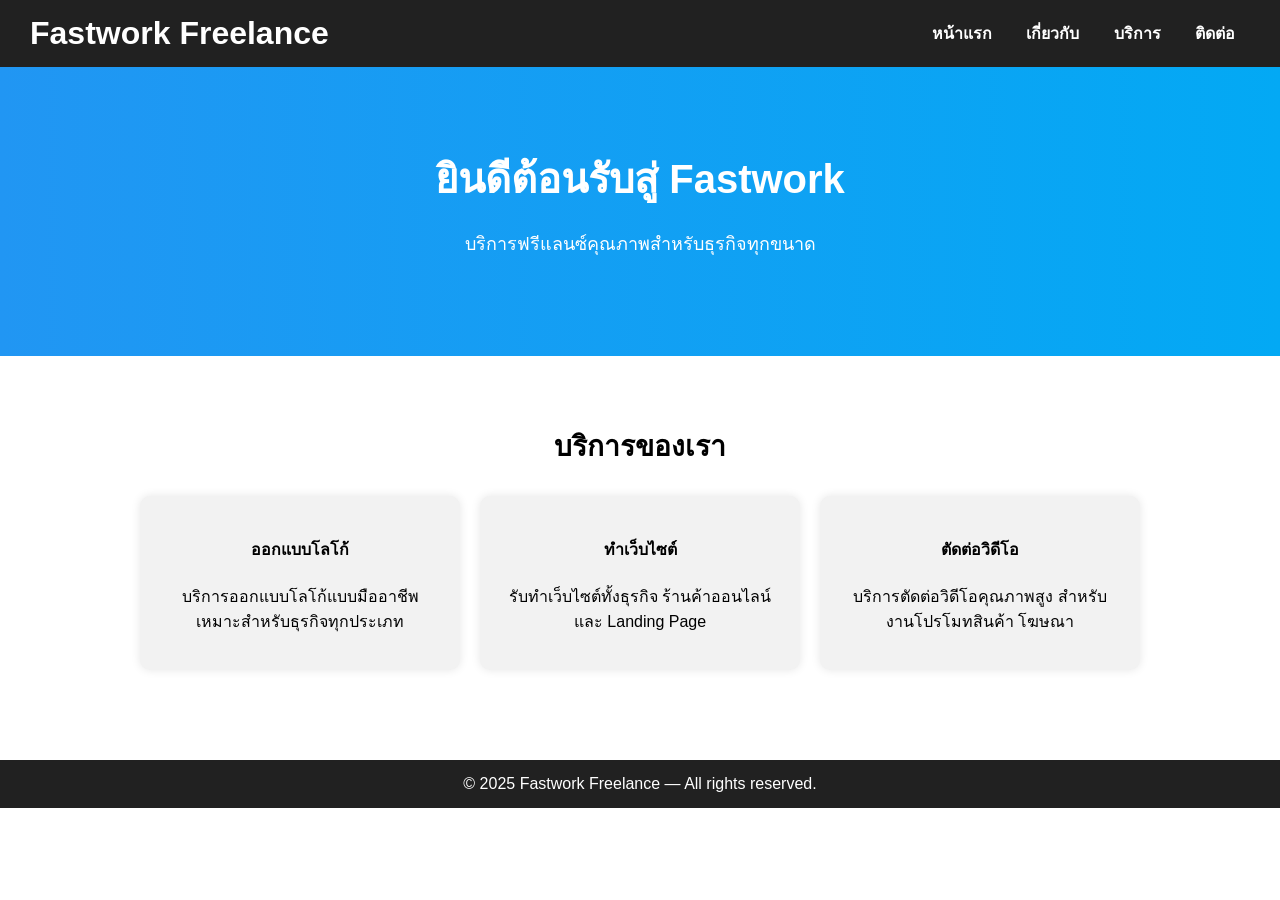
==== index.html @ 083ae1d6 "1.1" ====
<!DOCTYPE html>
<html lang="th">
<head>
    <meta charset="UTF-8">
    <meta name="viewport" content="width=device-width, initial-scale=1.0">
    <title>Fastwork Freelance Service</title>
    <style>
        body {
            font-family: Arial, sans-serif;
            margin: 0;
            padding: 0;
        }

        /* Header */
        header {
            background-color: #212121;
            color: white;
            padding: 15px 30px;
            display: flex;
            justify-content: space-between;
            align-items: center;
        }

        header h1 {
            margin: 0;
        }

        /* Navigation */
        nav a {
            color: white;
            text-decoration: none;
            margin: 0 15px;
            font-weight: bold;
        }

        nav a:hover {
            text-decoration: underline;
        }

        /* Hero Section */
        .hero {
            background: linear-gradient(to right, #2196F3, #03A9F4);
            color: white;
            text-align: center;
            padding: 80px 20px;
        }

        .hero h2 {
            font-size: 40px;
            margin: 0;
        }

        .hero p {
            font-size: 18px;
        }

        /* Services Section */
        .services {
            padding: 40px 20px;
            text-align: center;
        }

        .services h3 {
            font-size: 28px;
        }

        .service-box {
            display: flex;
            justify-content: center;
            gap: 20px;
            margin-top: 25px;
            flex-wrap: wrap;
        }

        .card {
            width: 280px;
            background: #f2f2f2;
            padding: 20px;
            border-radius: 10px;
            box-shadow: 0 0 10px rgba(0,0,0,0.1);
        }

        /* Footer */
        footer {
            background: #212121;
            color: white;
            text-align: center;
            padding: 15px;
            margin-top: 50px;
        }
    </style>
</head>
<body>

    <!-- Header -->
    <header>
        <h1>Fastwork Freelance</h1>
        <nav>
            <a href="index.html">หน้าแรก</a>
            <a href="#">เกี่ยวกับ</a>
            <a href="#">บริการ</a>
            <a href="#">ติดต่อ</a>
        </nav>
    </header>

    <!-- Hero Section -->
    <section class="hero">
        <h2>ยินดีต้อนรับสู่ Fastwork</h2>
        <p>บริการฟรีแลนซ์คุณภาพสำหรับธุรกิจทุกขนาด</p>
    </section>

    <!-- Services -->
    <section class="services">
        <h3>บริการของเรา</h3>

        <div class="service-box">
            <div class="card">
                <h4>ออกแบบโลโก้</h4>
                <p>บริการออกแบบโลโก้แบบมืออาชีพ เหมาะสำหรับธุรกิจทุกประเภท</p>
            </div>

            <div class="card">
                <h4>ทำเว็บไซต์</h4>
                <p>รับทำเว็บไซต์ทั้งธุรกิจ ร้านค้าออนไลน์ และ Landing Page</p>
            </div>

            <div class="card">
                <h4>ตัดต่อวิดีโอ</h4>
                <p>บริการตัดต่อวิดีโอคุณภาพสูง สำหรับงานโปรโมทสินค้า โฆษณา</p>
            </div>
        </div>
    </section>

    <!-- Footer -->
    <footer>
        © 2025 Fastwork Freelance — All rights reserved.
    </footer>

</body>
</html>
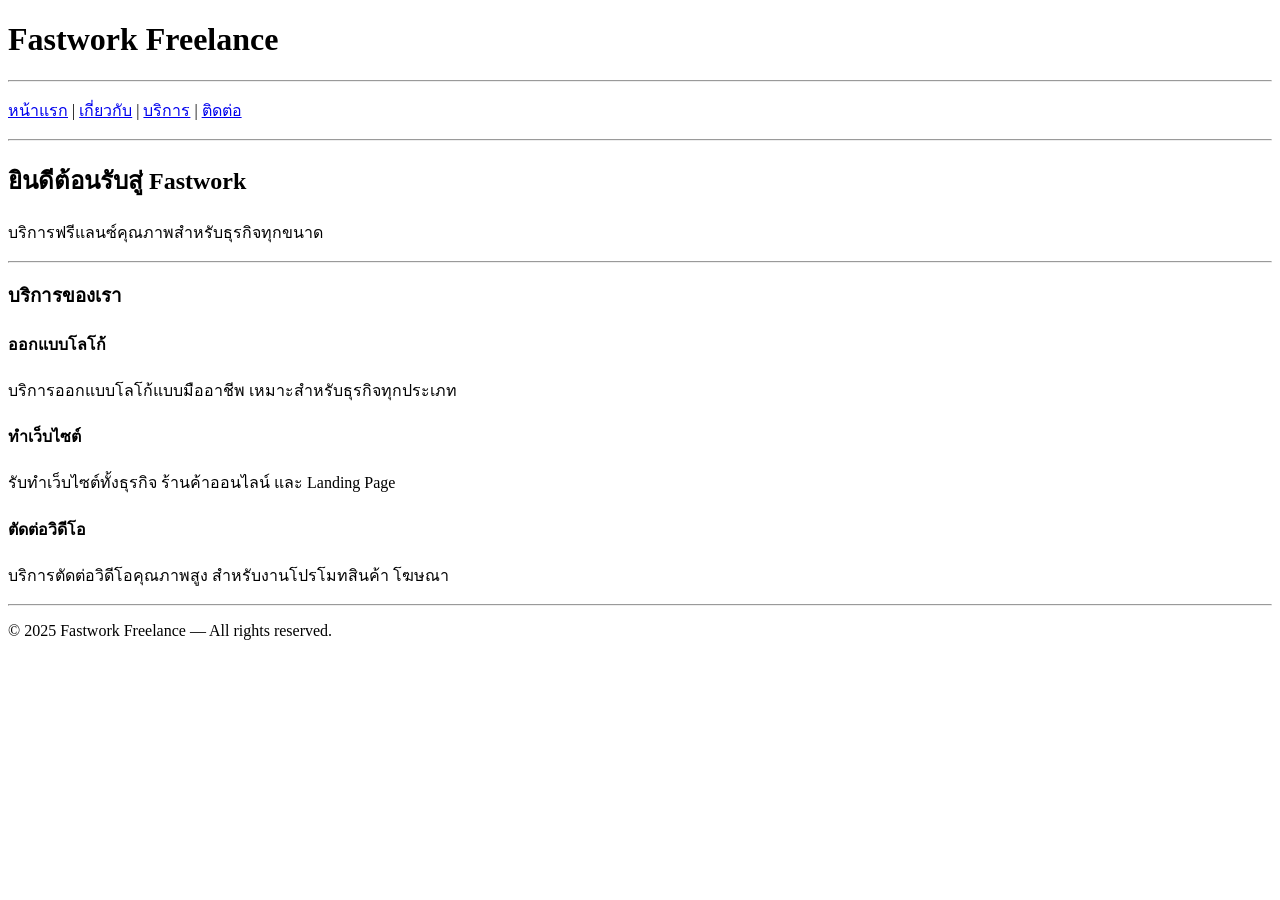
==== commit 74f15a65: "67160030" ====
--- a/index.html
+++ b/index.html
@@ -3,138 +3,46 @@
 <head>
     <meta charset="UTF-8">
     <meta name="viewport" content="width=device-width, initial-scale=1.0">
-    <title>Fastwork Freelance Service</title>
-    <style>
-        body {
-            font-family: Arial, sans-serif;
-            margin: 0;
-            padding: 0;
-        }
-
-        /* Header */
-        header {
-            background-color: #212121;
-            color: white;
-            padding: 15px 30px;
-            display: flex;
-            justify-content: space-between;
-            align-items: center;
-        }
-
-        header h1 {
-            margin: 0;
-        }
-
-        /* Navigation */
-        nav a {
-            color: white;
-            text-decoration: none;
-            margin: 0 15px;
-            font-weight: bold;
-        }
-
-        nav a:hover {
-            text-decoration: underline;
-        }
-
-        /* Hero Section */
-        .hero {
-            background: linear-gradient(to right, #2196F3, #03A9F4);
-            color: white;
-            text-align: center;
-            padding: 80px 20px;
-        }
-
-        .hero h2 {
-            font-size: 40px;
-            margin: 0;
-        }
-
-        .hero p {
-            font-size: 18px;
-        }
-
-        /* Services Section */
-        .services {
-            padding: 40px 20px;
-            text-align: center;
-        }
-
-        .services h3 {
-            font-size: 28px;
-        }
-
-        .service-box {
-            display: flex;
-            justify-content: center;
-            gap: 20px;
-            margin-top: 25px;
-            flex-wrap: wrap;
-        }
-
-        .card {
-            width: 280px;
-            background: #f2f2f2;
-            padding: 20px;
-            border-radius: 10px;
-            box-shadow: 0 0 10px rgba(0,0,0,0.1);
-        }
-
-        /* Footer */
-        footer {
-            background: #212121;
-            color: white;
-            text-align: center;
-            padding: 15px;
-            margin-top: 50px;
-        }
-    </style>
+    <title>Fastwork Freelance</title>
 </head>
 <body>
 
     <!-- Header -->
-    <header>
-        <h1>Fastwork Freelance</h1>
-        <nav>
-            <a href="index.html">หน้าแรก</a>
-            <a href="#">เกี่ยวกับ</a>
-            <a href="#">บริการ</a>
-            <a href="#">ติดต่อ</a>
-        </nav>
-    </header>
+    <h1>Fastwork Freelance</h1>
+    <hr>
+
+    <!-- Navigation -->
+    <p>
+        <a href="index.html">หน้าแรก</a> |
+        <a href="#">เกี่ยวกับ</a> |
+        <a href="#">บริการ</a> |
+        <a href="#">ติดต่อ</a>
+    </p>
+
+    <hr>
 
     <!-- Hero Section -->
-    <section class="hero">
-        <h2>ยินดีต้อนรับสู่ Fastwork</h2>
-        <p>บริการฟรีแลนซ์คุณภาพสำหรับธุรกิจทุกขนาด</p>
-    </section>
+    <h2>ยินดีต้อนรับสู่ Fastwork</h2>
+    <p>บริการฟรีแลนซ์คุณภาพสำหรับธุรกิจทุกขนาด</p>
 
-    <!-- Services -->
-    <section class="services">
-        <h3>บริการของเรา</h3>
+    <hr>
 
-        <div class="service-box">
-            <div class="card">
-                <h4>ออกแบบโลโก้</h4>
-                <p>บริการออกแบบโลโก้แบบมืออาชีพ เหมาะสำหรับธุรกิจทุกประเภท</p>
-            </div>
+    <!-- Services Section -->
+    <h3>บริการของเรา</h3>
 
-            <div class="card">
-                <h4>ทำเว็บไซต์</h4>
-                <p>รับทำเว็บไซต์ทั้งธุรกิจ ร้านค้าออนไลน์ และ Landing Page</p>
-            </div>
+    <h4>ออกแบบโลโก้</h4>
+    <p>บริการออกแบบโลโก้แบบมืออาชีพ เหมาะสำหรับธุรกิจทุกประเภท</p>
 
-            <div class="card">
-                <h4>ตัดต่อวิดีโอ</h4>
-                <p>บริการตัดต่อวิดีโอคุณภาพสูง สำหรับงานโปรโมทสินค้า โฆษณา</p>
-            </div>
-        </div>
-    </section>
+    <h4>ทำเว็บไซต์</h4>
+    <p>รับทำเว็บไซต์ทั้งธุรกิจ ร้านค้าออนไลน์ และ Landing Page</p>
+
+    <h4>ตัดต่อวิดีโอ</h4>
+    <p>บริการตัดต่อวิดีโอคุณภาพสูง สำหรับงานโปรโมทสินค้า โฆษณา</p>
+
+    <hr>
 
     <!-- Footer -->
-    <footer>
-        © 2025 Fastwork Freelance — All rights reserved.
-    </footer>
+    <p>© 2025 Fastwork Freelance — All rights reserved.</p>
 
 </body>
 </html>
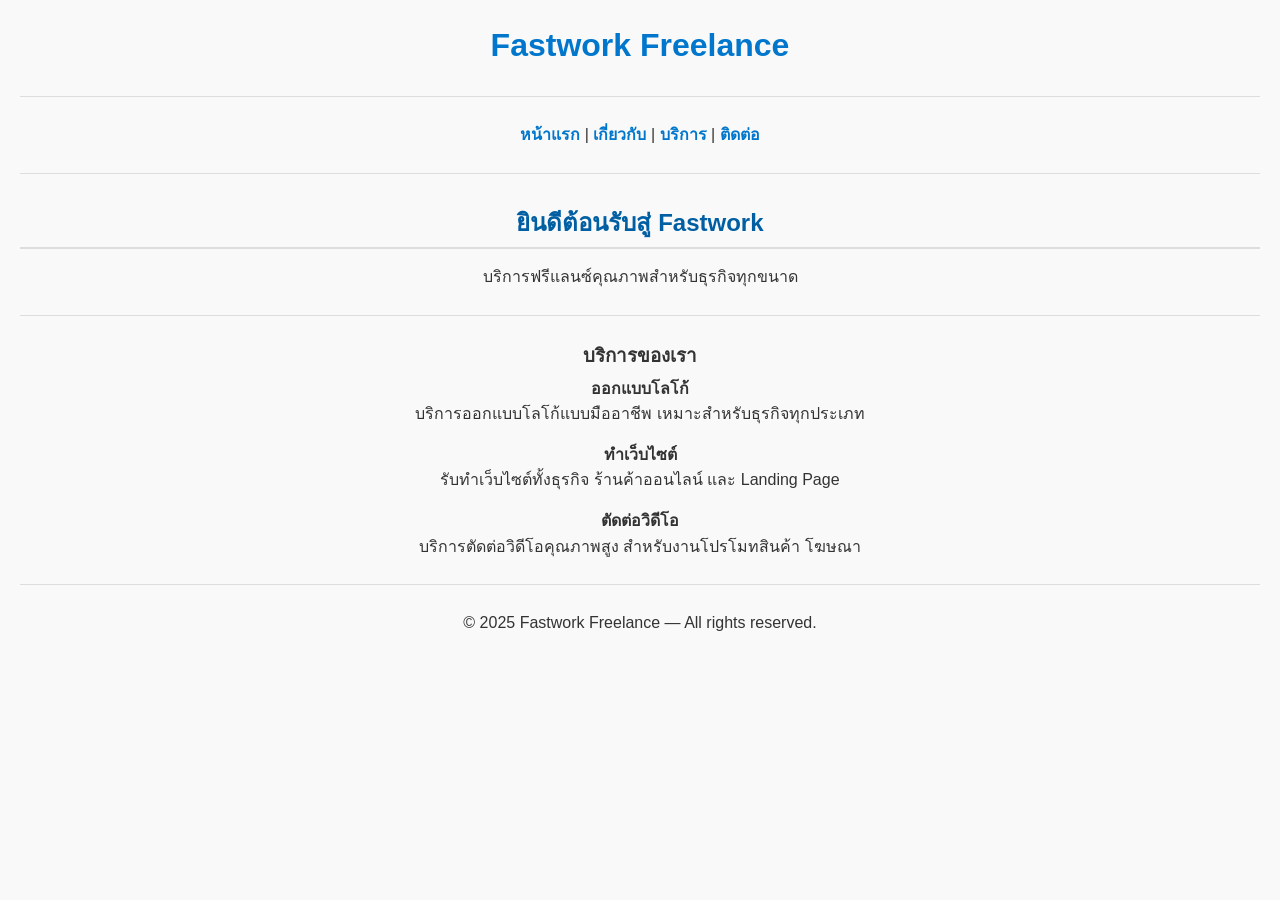
==== commit f015d846: "67160030" ====
--- a/index.html
+++ b/index.html
@@ -4,6 +4,7 @@
     <meta charset="UTF-8">
     <meta name="viewport" content="width=device-width, initial-scale=1.0">
     <title>Fastwork Freelance</title>
+    <link rel="stylesheet" href="style.css">
 </head>
 <body>
 
@@ -30,19 +31,27 @@
     <!-- Services Section -->
     <h3>บริการของเรา</h3>
 
-    <h4>ออกแบบโลโก้</h4>
-    <p>บริการออกแบบโลโก้แบบมืออาชีพ เหมาะสำหรับธุรกิจทุกประเภท</p>
+    <div class="service">
+        <h4>ออกแบบโลโก้</h4>
+        <p>บริการออกแบบโลโก้แบบมืออาชีพ เหมาะสำหรับธุรกิจทุกประเภท</p>
+    </div>
 
-    <h4>ทำเว็บไซต์</h4>
-    <p>รับทำเว็บไซต์ทั้งธุรกิจ ร้านค้าออนไลน์ และ Landing Page</p>
+    <div class="service">
+        <h4>ทำเว็บไซต์</h4>
+        <p>รับทำเว็บไซต์ทั้งธุรกิจ ร้านค้าออนไลน์ และ Landing Page</p>
+    </div>
 
-    <h4>ตัดต่อวิดีโอ</h4>
-    <p>บริการตัดต่อวิดีโอคุณภาพสูง สำหรับงานโปรโมทสินค้า โฆษณา</p>
+    <div class="service">
+        <h4>ตัดต่อวิดีโอ</h4>
+        <p>บริการตัดต่อวิดีโอคุณภาพสูง สำหรับงานโปรโมทสินค้า โฆษณา</p>
+    </div>
 
     <hr>
 
     <!-- Footer -->
-    <p>© 2025 Fastwork Freelance — All rights reserved.</p>
+    <footer>
+        <p>© 2025 Fastwork Freelance — All rights reserved.</p>
+    </footer>
 
 </body>
-</html>
+</html>
--- a/style.css
+++ b/style.css
@@ -0,0 +1,94 @@
+/* ===== RESET ===== */
+* {
+    margin: 0;
+    padding: 0;
+    box-sizing: border-box;
+}
+
+body {
+    font-family: 'Arial', sans-serif;
+    line-height: 1.6;
+    background-color: #f9f9f9;
+    color: #333;
+    padding: 20px;
+    text-align: center;
+}
+
+/* ===== HEADINGS ===== */
+h1 {
+    color: #0077cc;
+    margin-bottom: 20px;
+}
+
+h2 {
+    color: #005fa3;
+    margin-top: 30px;
+    margin-bottom: 15px;
+    border-bottom: 2px solid #ddd;
+    padding-bottom: 5px;
+}
+
+h3 {
+    color: #333;
+    margin-top: 20px;
+    margin-bottom: 5px;
+}
+
+/* ===== PARAGRAPHS ===== */
+p {
+    margin-bottom: 15px;
+}
+
+/* ===== LINKS ===== */
+a {
+    color: #0077cc;
+    text-decoration: none;
+    font-weight: bold;
+}
+
+a:hover {
+    text-decoration: underline;
+}
+
+/* ===== HR ===== */
+hr {
+    border: 0;
+    border-top: 1px solid #ddd;
+    margin: 25px 0;
+}
+
+/* ===== TABLE ===== */
+table {
+    width: 100%;
+    border-collapse: collapse;
+    margin: 20px 0;
+    background-color: #fff;
+    border-radius: 8px;
+    overflow: hidden;
+}
+
+th, td {
+    padding: 12px 15px;
+    border: 1px solid #ddd;
+    text-align: center;
+}
+
+th {
+    background-color: #0077cc;
+    color: #fff;
+}
+
+tr:nth-child(even) {
+    background-color: #f2f2f2;
+}
+
+/* ===== RESPONSIVE ===== */
+@media (max-width: 600px) {
+    body {
+        padding: 10px;
+    }
+
+    table, th, td {
+        font-size: 14px;
+    }
+}
